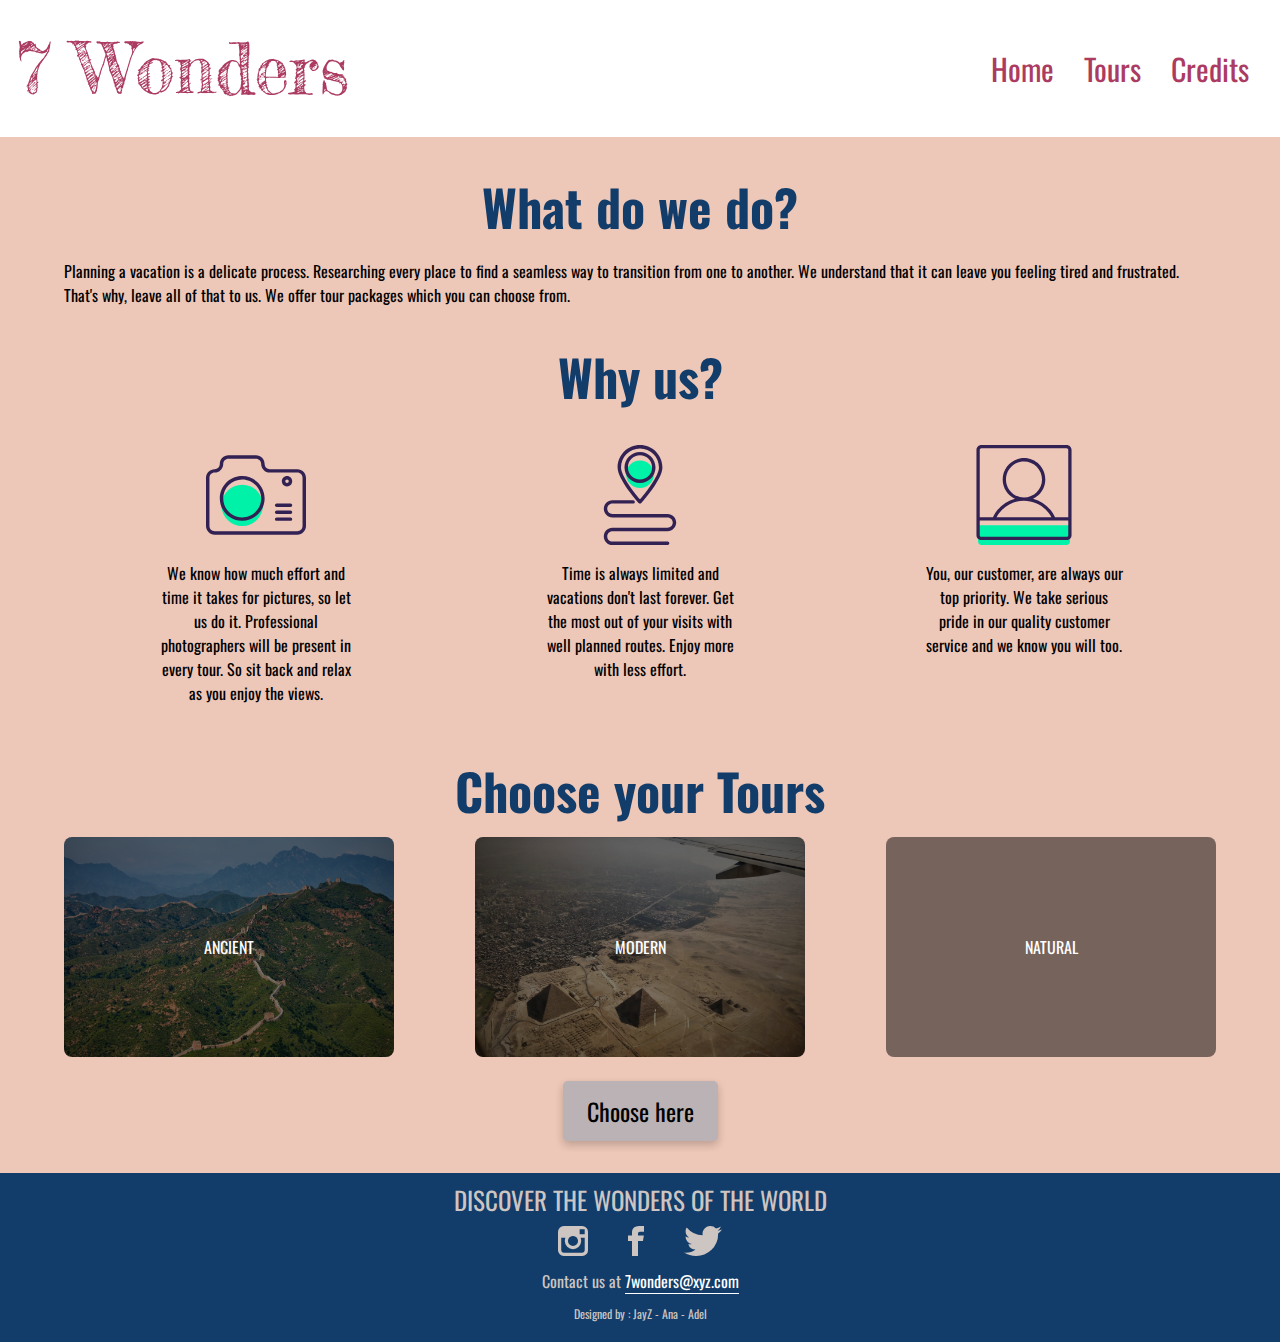
==== index.html @ 902bab67 "Merge branch 'master' into Ana" ====
﻿<!DOCTYPE html>
<html lang="en">
<head>
    <meta charset="UTF-8">
    <meta name="viewport" content="width=device-width, initial-scale=1.0">
    <title>Home</title>
    <link rel="author" href="humans.txt" />
    <link rel="stylesheet" href="static/css/styles.css">
    <link href="https://fonts.googleapis.com/css?family=Montserrat" rel="stylesheet">
    <link href="https://fonts.googleapis.com/css?family=Fredericka+the+Great|Oswald" rel="stylesheet">
    <link rel="stylesheet" type="text/css" href="css/styles.css">
</head>
<body>

    <header>
        <div class="logo"><a href="#">7 Wonders</a></div>

        <nav>
            <ul>
                <li><a class="underline-mid" href="index.html">Home</a></li>
                <li><a class="underline-mid" href="tours.html">Tours</a></li>
                <li><a class="underline-mid" href="credits.html">Credits</a></li>
            </ul>
        </nav>
    </header>

    <section class="wdwd">
        <h1>What do we do?</h1>
        <p>Planning a vacation is a delicate process. Researching every place to find a seamless way to transition from one to another. We understand that it can leave you feeling tired and frustrated. That's why, leave all of that to us. We offer tour packages which you can choose from.</p>
    </section>

    <section class="about">
        <h1>Why us?</h1>
        <div class="about-icons">
            <div class="about-desc">
                <img src="media/about/camera.svg" alt="Camera icon" />
                <p>We know how much effort and time it takes for pictures, so let us do it. Professional 
                photographers will be present in every tour. So sit back and relax as you enjoy the views.</p>
            </div>
            <div class="about-desc">
                <img src="media/about/location.svg" alt="Location icon" />
                <p>Time is always limited and vacations don't last forever. Get the most out of your visits
                with well planned routes. Enjoy more with less effort.</p>
            </div>
            <div class="about-desc">
                <img src="media/about/customer.svg" alt="Customer icon" />
                <p>You, our customer, are always our top priority. We take serious pride in our quality customer
                service and we know you will too.</p>
            </div>
        </div>
    </section>

    <section class="tour-overview">
        <div class="tour-overview-flex">
            <h1>Choose your Tours</h1>
            <div class="ancient"><span>Ancient</span></div>
            <div class="modern"><span>Modern</span></div>
            <div class="natural"><span>Natural</span></div>
        </div>
        <a href="tours.html" class="shadow button">Choose here</a>
    </section>

    <footer>
        <div class="footer-header">Discover the wonders of the world</div>

        <div class="socialmedia">
            <a href="https://www.instagram.com"><img src="media/social media/insta.svg" alt="Instagram" /></a>
            <a href="https://www.facebook.com"><img src="media/social media/facebook.svg" alt="Facebook" /></a>
            <a href="https://www.twitter.com"><img src="media/social media/twitter.svg" alt="Twitter" /></a>
        </div>

        <div>Contact us at <a href="mailto:7wonderes@xyz.com">7wonders@xyz.com</a></div>
        <p class="desginers">Designed by : JayZ - Ana - Adel</p>
    </footer>
</body>
</html>
---- static/css/styles.css ----
/* variable */

/* 
	color palette : 

	fonts: 

*/

/*----------------
    page setup 
-----------------*/

html {
	margin: 0;
	padding: 0;
}

main {

}

/*-------------------
    Element styles 
---------------------*/

/* header */

header {

}

nav {

}

/* footer */

footer {

}

/*-------------------
    Media Queries 
--------------------*/



/*--------------------------
    Animations keyframes 
---------------------------*/
---- css/styles.css ----
/* variable */

/* 
	color palette : 
#123C69 reddish i think ?
#BAB2B5
#EEE2DC
#EDC7B7

	#123C69 (Dark blue)

	#BAB2B5 (Gray)

	#EEE2DC (Dirty white)

	#EDC7B7 (Orange)


	fonts: 
<link href="https://fonts.googleapis.com/css?family=Oswald|Pacifico|Fredericka+the+Great" rel="stylesheet">
font-family: 'Oswald', sans-serif;


*/

/*----------------
    page setup 
-----------------*/

html, body {
	margin: 0;
	padding: 0;
}

body {
    background-color: #EDC7B7;
}

main {
	font-family: 'Montserrat', sans-serif;
}

/*general styles*/
a {
    text-decoration: none;
}

section {
    margin: 2em 0;
}

/*-------------------
    Element styles 
---------------------*/


/* header */

header {
    background-color: white;
    width: 100%;
    box-sizing: border-box;
    display: flex;
    align-items: center;
    justify-content: space-between;
    padding: 1em;
    animation: loaderDown 1s 0s 1 ease-out;
}

header a {
    text-decoration: none;
    color: #AC3B61;
}

.logo {
    font-family: 'Fredericka the Great';
    font-size: 70px;
}

nav ul {
    list-style-type: none;
    display: flex;
    font-size: 30px;
}

nav li {
    margin: 0 0.5em;
    font-family: 'Oswald', sans-serif;
}

/* footer */

footer {
    background-color: #123C69;
    text-align: center;
    color: #CCC5C2;
    font-family: 'Oswald', sans-serif;
    padding: 0.5em 0;
}

.footer-header {
    text-transform: uppercase;
    font-size: 25px;
}

.socialmedia {
    display: inline-flex;
    margin: 0.5em 0;
}

.socialmedia a {
    margin: 0 20px;
}

a[href="mailto:7wonderes@xyz.com"] {
    color: white;
    border-bottom: 1px white solid;
}

.desginers {
    font-size: 12px;
}

/* Title */

.page-title {
	text-align: center;
}


/*---------------
    Home page 
----------------*/

/*wdwd*/
.wdwd {
    font-family: 'Oswald', sans-serif;
    width: 90%;
    margin-left: auto;
    margin-right: auto;
}

/*about*/
.about {
    font-family: 'Oswald', sans-serif;
    width: 90%;
    margin-left: auto;
    margin-right: auto;
}

.about-icons {
    width: 100%;
    margin-top: 2em;
    display: flex;
    justify-content: space-around;
}

.about-desc {
    width: 200px;
    display: flex;
    align-items: center;
    flex-direction: column;
    text-align: center;
}

.about img {
    width: 100px;
    object-fit: contain;
}


/*tours redirection*/
.tour-overview {
    width: 90%;
    font-family: 'Oswald', sans-serif;
    margin-left: auto;
    margin-right: auto;
    display: flex;
    align-items: center;
    flex-direction: column;
}

.tour-overview-flex {
    display: flex;
    flex-wrap: wrap;
    justify-content: space-between;
}

.tour-overview h1, .about h1, .wdwd h1 {
    width: 100%;
    color: #123C69;
    margin: 0 0 10px 0;
    font-size: 50px;
    text-align: center;
}

.tour-overview-flex div {
    width: 330px;
    height: 220px;
    color: white;
    text-transform: uppercase;
    position: relative;
    background-size: cover;
    border-radius: 0.5em;
}

.tour-overview span {
    position: absolute;
    top: 50%;
    left: 50%;
    transform: translate(-50%, -50%);
}

.modern {
    background-image: linear-gradient( rgba(0, 0, 0, 0.5), rgba(0, 0, 0, 0.5) ), url("../media/great pyramid of giza.jpg");
}

.natural {
    background-image: linear-gradient( rgba(0, 0, 0, 0.5), rgba(0, 0, 0, 0.5) ), url("../media/pretty pretty aurora.jpg");
}

.ancient {
    background-image: linear-gradient( rgba(0, 0, 0, 0.5), rgba(0, 0, 0, 0.5) ), url("../media/great wall of china.jpg");
}

.tour-overview .button {
    display: inline-block;
    padding: 0.5em 1em;
    background-color: #BAB2B5;
    color: black; /*white*/
    border-radius: 0.2em;
    background-color: #BAB2B5;
    color: black;
    text-align: center;
    margin-top: 1em;
    font-size: 1.5em;

    /*added here because .shadow isn't working*/
    box-shadow: 0 4px 8px 0 rgba(0,0,0,0.2);
    transition: 0.3s box-shadow;
}

/*---------------
    Tours page 
----------------*/
    .tours {
        display: flex;
        flex-flow: row wrap;
        justify-content: center;
        margin: 0 auto;
        /*background-color: #BAB2B5;*/
    }

.tour-card {
	margin: 5%;
	width: 300px;
	padding: 10px;
	box-shadow: 1px 2px 5px gray;
	transition: 0.5s;
	background-color: #EEE2DC;
}

.tour-card:hover {
	box-shadow: 3px 5px 5px gray;	
}

.tour-title {
	margin: 0 auto;
	text-align: center;
	margin: 5px;
}

.tour-card img {
	display: block;
	margin: 0 auto;
	width: 100%;
}

.tour-card a {
	text-decoration: none;
	padding: 5px;
	transition: 1s;
	background-color: coral;
	color: white;
	border: 1px solid coral;
}

.tour-card a:hover {
	box-shadow: 1px 2px 5px coral;
}

/*-------------------
    Media Queries 
--------------------*/



/*--------------------------
    Animations keyframes 
---------------------------*/

/*--------------------------
   Natural html css - Adel
---------------------------*/

#Natural_Tour {
	display: flex;
	justify-content: center;
	font-family: 'Fredericka the Great', cursive;
}
.info{
	font-family: 'Oswald', sans-serif;
}
.tour-description, h3 {
	font-family: 'Fredericka the Great', cursive;
	display: flex;
	justify-content: center;
}


/*Choose your own tour*/
.nature_form, h3 {
	display: flex;
	justify-content: center ;
}



/*the container*/
/*have the tours be centralised and wrapped*/
.Tourgroup {
	display: flex;
	flex-wrap: wrap;
	justify-content: center;
	margin: 0px auto;
}

/*each tour*/
.naturaltours{
	width: 500px;
	margin: 10px;
}
/*separating the image by using display: block;*/
.naturaltours img{
	display: block;
	margin: 0px auto;
	width: 100%;
	border-radius: 60%;
}
/*centralising the paragraph*/
.naturaltours p{
	font-family: 'Oswald', sans-serif;
	display: flex;
	justify-content: center;	
}
/*centralising the header*/
.naturaltours h1{
	font-family: 'Fredericka the Great', cursive;
	display: flex;
	justify-content: center;
}
.natural_form {
	display: flex;
	justify-content: center;
}

/*------------------
    Ancient page
--------------------*/

.ancient-description {
    width: 50%;
    margin: 0 auto;
}

.ancient-title {
    text-align: center;
    font-size: 3em;
}

.ancient-description img {
    width: 300px;
    display: block;
    margin: 1vw;
    border: 5px solid white;
    box-shadow: 2px 3px 5px gray;
    transition: 0.2s;
}

.ancient-description img:hover {
    box-shadow: 3px 4px 7px gray;
}

.ancient-list-title {
    font-family: "Montserrat";
    font-weight: 500;
    font-size: 2em;
}

.ancient-list {
    text-align: center;
    display: flex;
    flex-flow: row wrap;
    justify-content: center;
}

.ancient-list li {
    list-style: none;
    line-height: 2.5em;
}

.ancient-form {
    width: 50%;
    margin: 0 auto;
}

.ancient-form input {
    margin: 10px 5px;
}

/*----------------
General animations
------------------*/

/*this is not working*/
.shadow {
    box-shadow: 0 4px 8px 0 rgba(0,0,0,0.2);
    transition: 0.3s box-shadow;
}

/*but this is??*/
.shadow:hover {
    box-shadow: 0 8px 16px 0 rgba(0,0,0,0.2);
}

.underline-mid {
    position: relative;
}

.underline-mid::after {
    content: "";
    position: absolute;
    bottom: 0;
    left: 0;
    width: 100%;
    height: 2px;
    background-color: #AC3B61;
    transform: scaleX(0);
    transition: 0.5s ease;
}

.underline-mid:hover::after {
    transform: scaleX(1);
}

@keyframes loaderDown {
  0% {
    transform: translateY(-100%);
    visibility: 0;
  }
  100% {
    transform: translateY(0);
    visibility: 1;  
  }
}

@keyframes loaderUp {
  0% {
    transform: translateY(25%);
  }
  100% {
    transform: translateY(0);
  }
}
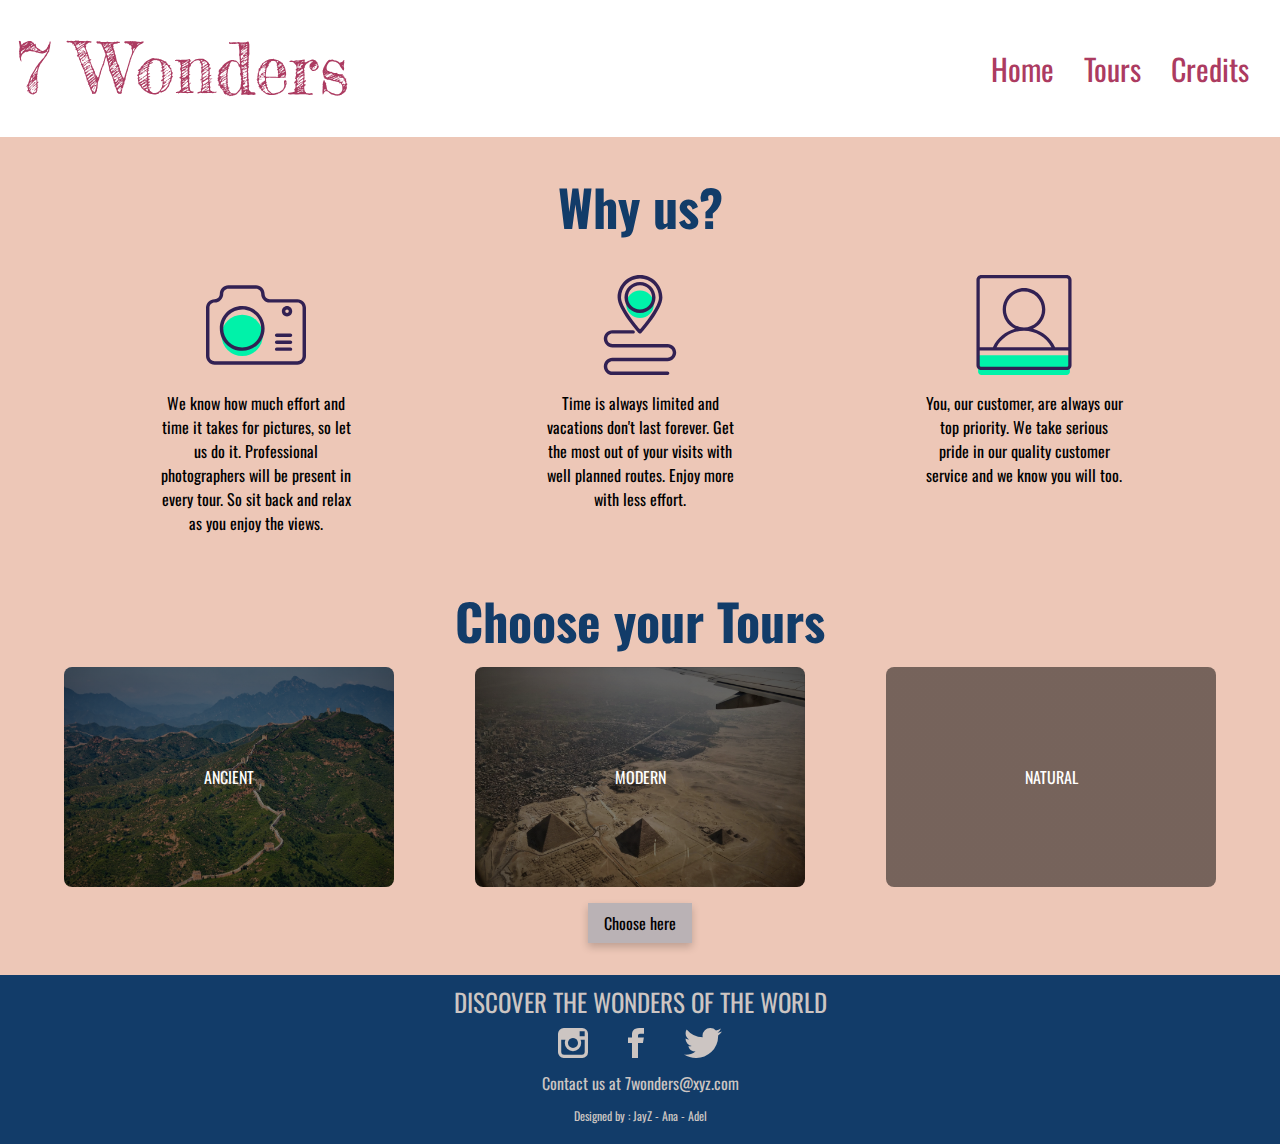
==== commit 77af0f2a: "adel" ====
--- a/index.html
+++ b/index.html
@@ -2,7 +2,6 @@
 <html lang="en">
 <head>
     <meta charset="UTF-8">
-    <meta name="viewport" content="width=device-width, initial-scale=1.0">
     <title>Home</title>
     <link rel="author" href="humans.txt" />
     <link rel="stylesheet" href="static/css/styles.css">
@@ -11,23 +10,18 @@
     <link rel="stylesheet" type="text/css" href="css/styles.css">
 </head>
 <body>
+    <header>
 
-    <header>
         <div class="logo"><a href="#">7 Wonders</a></div>
 
         <nav>
             <ul>
-                <li><a class="underline-mid" href="index.html">Home</a></li>
-                <li><a class="underline-mid" href="tours.html">Tours</a></li>
-                <li><a class="underline-mid" href="credits.html">Credits</a></li>
+                <li><a href="index.html">Home</a></li>
+                <li><a href="tours.html">Tours</a></li>
+                <li><a href="credits.html">Credits</a></li>
             </ul>
         </nav>
     </header>
-
-    <section class="wdwd">
-        <h1>What do we do?</h1>
-        <p>Planning a vacation is a delicate process. Researching every place to find a seamless way to transition from one to another. We understand that it can leave you feeling tired and frustrated. That's why, leave all of that to us. We offer tour packages which you can choose from.</p>
-    </section>
 
     <section class="about">
         <h1>Why us?</h1>
@@ -57,7 +51,7 @@
             <div class="modern"><span>Modern</span></div>
             <div class="natural"><span>Natural</span></div>
         </div>
-        <a href="tours.html" class="shadow button">Choose here</a>
+        <a href="tours.html" class="button hover-shadow">Choose here</a>
     </section>
 
     <footer>
@@ -69,7 +63,7 @@
             <a href="https://www.twitter.com"><img src="media/social media/twitter.svg" alt="Twitter" /></a>
         </div>
 
-        <div>Contact us at <a href="mailto:7wonderes@xyz.com">7wonders@xyz.com</a></div>
+        <div>Contact us at 7wonders@xyz.com</div>
         <p class="desginers">Designed by : JayZ - Ana - Adel</p>
     </footer>
 </body>
--- a/css/styles.css
+++ b/css/styles.css
@@ -2,11 +2,13 @@
 
 /* 
 	color palette : 
+
+<<<<<<< HEAD
 #123C69 reddish i think ?
 #BAB2B5
 #EEE2DC
 #EDC7B7
-
+=======
 	#123C69 (Dark blue)
 
 	#BAB2B5 (Gray)
@@ -84,7 +86,7 @@
 }
 
 nav li {
-    margin: 0 0.5em;
+    margin: 0  0.5em;
     font-family: 'Oswald', sans-serif;
 }
 
@@ -112,11 +114,6 @@
     margin: 0 20px;
 }
 
-a[href="mailto:7wonderes@xyz.com"] {
-    color: white;
-    border-bottom: 1px white solid;
-}
-
 .desginers {
     font-size: 12px;
 }
@@ -132,15 +129,6 @@
     Home page 
 ----------------*/
 
-/*wdwd*/
-.wdwd {
-    font-family: 'Oswald', sans-serif;
-    width: 90%;
-    margin-left: auto;
-    margin-right: auto;
-}
-
-/*about*/
 .about {
     font-family: 'Oswald', sans-serif;
     width: 90%;
@@ -168,8 +156,6 @@
     object-fit: contain;
 }
 
-
-/*tours redirection*/
 .tour-overview {
     width: 90%;
     font-family: 'Oswald', sans-serif;
@@ -186,7 +172,7 @@
     justify-content: space-between;
 }
 
-.tour-overview h1, .about h1, .wdwd h1 {
+.tour-overview h1, .about h1 {
     width: 100%;
     color: #123C69;
     margin: 0 0 10px 0;
@@ -227,17 +213,9 @@
     display: inline-block;
     padding: 0.5em 1em;
     background-color: #BAB2B5;
-    color: black; /*white*/
-    border-radius: 0.2em;
-    background-color: #BAB2B5;
     color: black;
     text-align: center;
     margin-top: 1em;
-    font-size: 1.5em;
-
-    /*added here because .shadow isn't working*/
-    box-shadow: 0 4px 8px 0 rgba(0,0,0,0.2);
-    transition: 0.3s box-shadow;
 }
 
 /*---------------
@@ -303,15 +281,16 @@
    Natural html css - Adel
 ---------------------------*/
 
-#Natural_Tour {
-	display: flex;
-	justify-content: center;
+#Natural_Tour{
+	display: flex;
+	justify-content: center;
+
 	font-family: 'Fredericka the Great', cursive;
 }
 .info{
 	font-family: 'Oswald', sans-serif;
 }
-.tour-description, h3 {
+.tour-description, h3{
 	font-family: 'Fredericka the Great', cursive;
 	display: flex;
 	justify-content: center;
@@ -319,7 +298,7 @@
 
 
 /*Choose your own tour*/
-.nature_form, h3 {
+.nature_form, h3{
 	display: flex;
 	justify-content: center ;
 }
@@ -328,7 +307,7 @@
 
 /*the container*/
 /*have the tours be centralised and wrapped*/
-.Tourgroup {
+.Tourgroup{
 	display: flex;
 	flex-wrap: wrap;
 	justify-content: center;
@@ -337,15 +316,19 @@
 
 /*each tour*/
 .naturaltours{
-	width: 500px;
+	width: 250px;
 	margin: 10px;
+
 }
 /*separating the image by using display: block;*/
 .naturaltours img{
 	display: block;
-	margin: 0px auto;
+    height: 250px;
+	margin: 0px auto ;
 	width: 100%;
 	border-radius: 60%;
+    border-style: solid;
+    border-color: white
 }
 /*centralising the paragraph*/
 .naturaltours p{
@@ -363,6 +346,7 @@
 	display: flex;
 	justify-content: center;
 }
+
 
 /*------------------
     Ancient page
@@ -418,40 +402,35 @@
     margin: 10px 5px;
 }
 
+/*--------------------------
+        Credits -Adel
+---------------------------*/
+.credit_container{
+    height:400px;
+}
+#creditsh2 {
+	/*display: flex;
+	justify-content: center;
+	font-size: 50px;*/
+	text-align: center;
+}
+.credits {
+    display: flex;
+    justify-content: space-evenly;
+}
 /*----------------
 General animations
 ------------------*/
 
-/*this is not working*/
-.shadow {
+.hover-shadow {
     box-shadow: 0 4px 8px 0 rgba(0,0,0,0.2);
-    transition: 0.3s box-shadow;
-}
-
-/*but this is??*/
-.shadow:hover {
+    transition: 0.3s;
+}
+
+.hover-shadow:hover {
     box-shadow: 0 8px 16px 0 rgba(0,0,0,0.2);
 }
 
-.underline-mid {
-    position: relative;
-}
-
-.underline-mid::after {
-    content: "";
-    position: absolute;
-    bottom: 0;
-    left: 0;
-    width: 100%;
-    height: 2px;
-    background-color: #AC3B61;
-    transform: scaleX(0);
-    transition: 0.5s ease;
-}
-
-.underline-mid:hover::after {
-    transform: scaleX(1);
-}
 
 @keyframes loaderDown {
   0% {
@@ -462,13 +441,12 @@
     transform: translateY(0);
     visibility: 1;  
   }
-}
+
 
 @keyframes loaderUp {
   0% {
     transform: translateY(25%);
-  }
+  
   100% {
     transform: translateY(0);
   }
-}
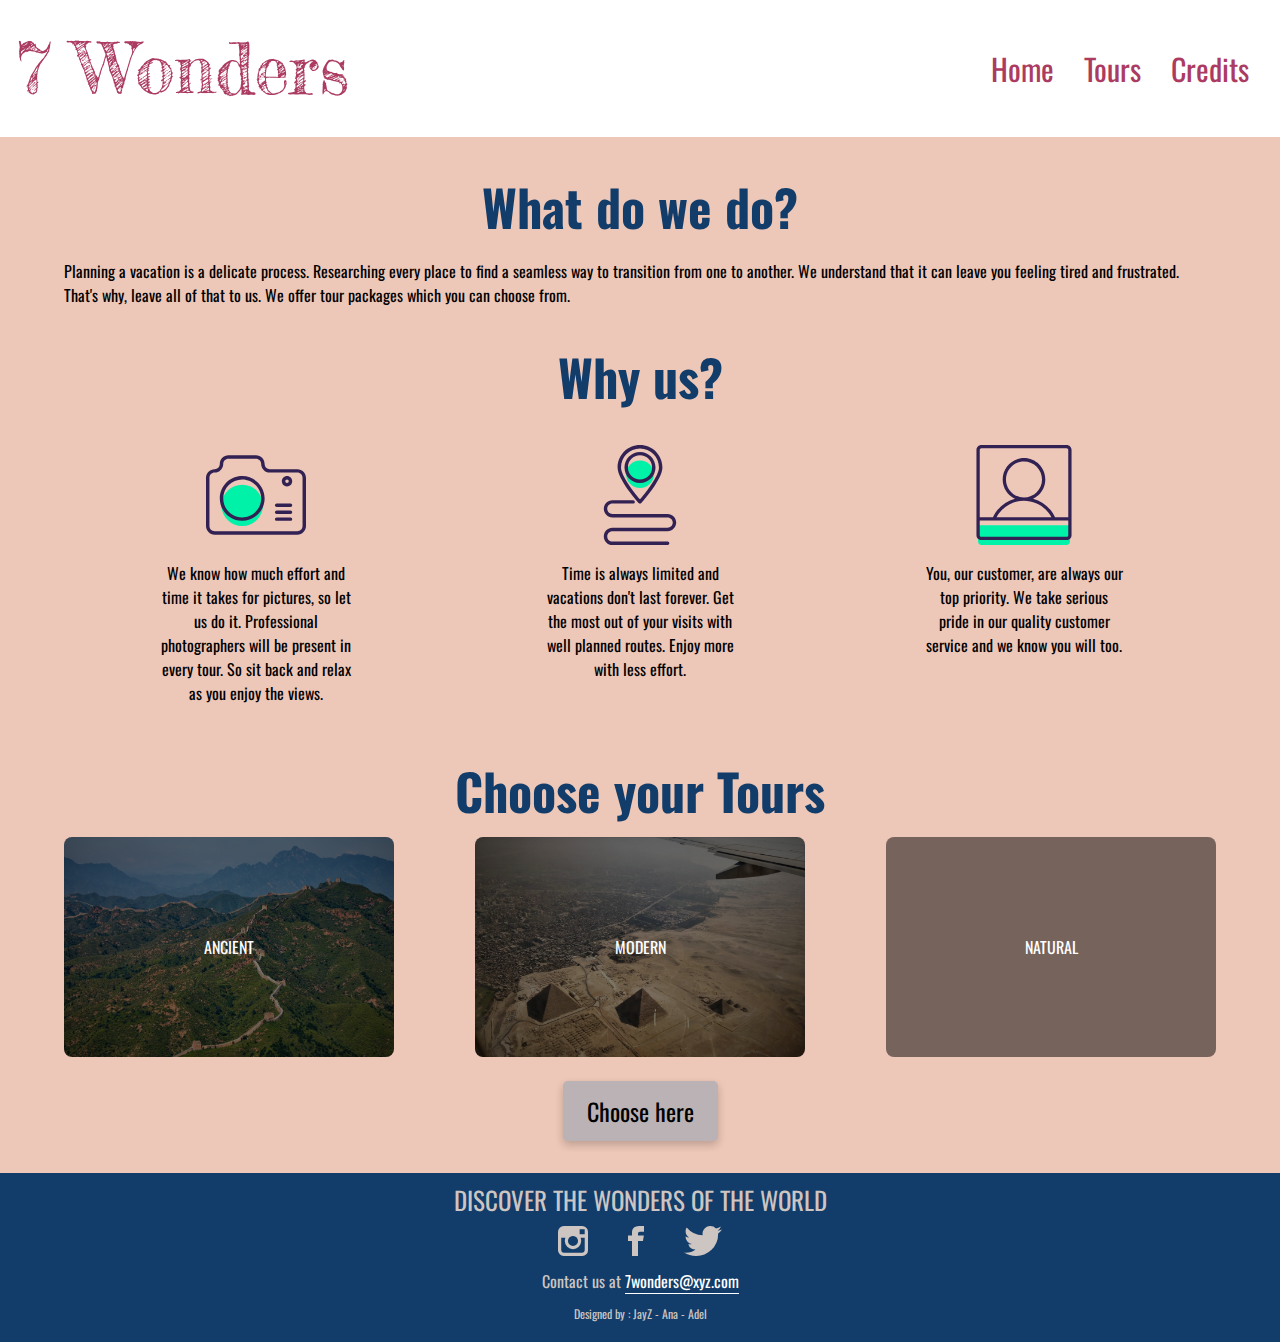
==== commit ed5bfc2f: "Adel" ====
--- a/index.html
+++ b/index.html
@@ -2,6 +2,7 @@
 <html lang="en">
 <head>
     <meta charset="UTF-8">
+    <meta name="viewport" content="width=device-width, initial-scale=1.0">
     <title>Home</title>
     <link rel="author" href="humans.txt" />
     <link rel="stylesheet" href="static/css/styles.css">
@@ -10,18 +11,23 @@
     <link rel="stylesheet" type="text/css" href="css/styles.css">
 </head>
 <body>
+
     <header>
-
         <div class="logo"><a href="#">7 Wonders</a></div>
 
         <nav>
             <ul>
-                <li><a href="index.html">Home</a></li>
-                <li><a href="tours.html">Tours</a></li>
-                <li><a href="credits.html">Credits</a></li>
+                <li><a class="underline-mid" href="index.html">Home</a></li>
+                <li><a class="underline-mid" href="tours.html">Tours</a></li>
+                <li><a class="underline-mid" href="credits.html">Credits</a></li>
             </ul>
         </nav>
     </header>
+
+    <section class="wdwd">
+        <h1>What do we do?</h1>
+        <p>Planning a vacation is a delicate process. Researching every place to find a seamless way to transition from one to another. We understand that it can leave you feeling tired and frustrated. That's why, leave all of that to us. We offer tour packages which you can choose from.</p>
+    </section>
 
     <section class="about">
         <h1>Why us?</h1>
@@ -51,7 +57,7 @@
             <div class="modern"><span>Modern</span></div>
             <div class="natural"><span>Natural</span></div>
         </div>
-        <a href="tours.html" class="button hover-shadow">Choose here</a>
+        <a href="tours.html" class="shadow button">Choose here</a>
     </section>
 
     <footer>
@@ -63,7 +69,7 @@
             <a href="https://www.twitter.com"><img src="media/social media/twitter.svg" alt="Twitter" /></a>
         </div>
 
-        <div>Contact us at 7wonders@xyz.com</div>
+        <div>Contact us at <a href="mailto:7wonderes@xyz.com">7wonders@xyz.com</a></div>
         <p class="desginers">Designed by : JayZ - Ana - Adel</p>
     </footer>
 </body>
--- a/css/styles.css
+++ b/css/styles.css
@@ -2,13 +2,11 @@
 
 /* 
 	color palette : 
-
-<<<<<<< HEAD
 #123C69 reddish i think ?
 #BAB2B5
 #EEE2DC
 #EDC7B7
-=======
+
 	#123C69 (Dark blue)
 
 	#BAB2B5 (Gray)
@@ -86,7 +84,7 @@
 }
 
 nav li {
-    margin: 0  0.5em;
+    margin: 0 0.5em;
     font-family: 'Oswald', sans-serif;
 }
 
@@ -114,6 +112,11 @@
     margin: 0 20px;
 }
 
+a[href="mailto:7wonderes@xyz.com"] {
+    color: white;
+    border-bottom: 1px white solid;
+}
+
 .desginers {
     font-size: 12px;
 }
@@ -129,6 +132,15 @@
     Home page 
 ----------------*/
 
+/*wdwd*/
+.wdwd {
+    font-family: 'Oswald', sans-serif;
+    width: 90%;
+    margin-left: auto;
+    margin-right: auto;
+}
+
+/*about*/
 .about {
     font-family: 'Oswald', sans-serif;
     width: 90%;
@@ -156,6 +168,8 @@
     object-fit: contain;
 }
 
+
+/*tours redirection*/
 .tour-overview {
     width: 90%;
     font-family: 'Oswald', sans-serif;
@@ -172,7 +186,7 @@
     justify-content: space-between;
 }
 
-.tour-overview h1, .about h1 {
+.tour-overview h1, .about h1, .wdwd h1 {
     width: 100%;
     color: #123C69;
     margin: 0 0 10px 0;
@@ -213,9 +227,17 @@
     display: inline-block;
     padding: 0.5em 1em;
     background-color: #BAB2B5;
+    color: black; /*white*/
+    border-radius: 0.2em;
+    background-color: #BAB2B5;
     color: black;
     text-align: center;
     margin-top: 1em;
+    font-size: 1.5em;
+
+    /*added here because .shadow isn't working*/
+    box-shadow: 0 4px 8px 0 rgba(0,0,0,0.2);
+    transition: 0.3s box-shadow;
 }
 
 /*---------------
@@ -281,16 +303,19 @@
    Natural html css - Adel
 ---------------------------*/
 
-#Natural_Tour{
-	display: flex;
-	justify-content: center;
-
+#Natural_Tour {
+	display: flex;
+	justify-content: center;
+<<<<<<< HEAD
+
+=======
+>>>>>>> cff4d6fa258ee9838f508983266c740d62af5a0c
 	font-family: 'Fredericka the Great', cursive;
 }
 .info{
 	font-family: 'Oswald', sans-serif;
 }
-.tour-description, h3{
+.tour-description, h3 {
 	font-family: 'Fredericka the Great', cursive;
 	display: flex;
 	justify-content: center;
@@ -298,7 +323,7 @@
 
 
 /*Choose your own tour*/
-.nature_form, h3{
+.nature_form, h3 {
 	display: flex;
 	justify-content: center ;
 }
@@ -307,7 +332,7 @@
 
 /*the container*/
 /*have the tours be centralised and wrapped*/
-.Tourgroup{
+.Tourgroup {
 	display: flex;
 	flex-wrap: wrap;
 	justify-content: center;
@@ -422,15 +447,36 @@
 General animations
 ------------------*/
 
-.hover-shadow {
+/*this is not working*/
+.shadow {
     box-shadow: 0 4px 8px 0 rgba(0,0,0,0.2);
-    transition: 0.3s;
-}
-
-.hover-shadow:hover {
+    transition: 0.3s box-shadow;
+}
+
+/*but this is??*/
+.shadow:hover {
     box-shadow: 0 8px 16px 0 rgba(0,0,0,0.2);
 }
 
+.underline-mid {
+    position: relative;
+}
+
+.underline-mid::after {
+    content: "";
+    position: absolute;
+    bottom: 0;
+    left: 0;
+    width: 100%;
+    height: 2px;
+    background-color: #AC3B61;
+    transform: scaleX(0);
+    transition: 0.5s ease;
+}
+
+.underline-mid:hover::after {
+    transform: scaleX(1);
+}
 
 @keyframes loaderDown {
   0% {
